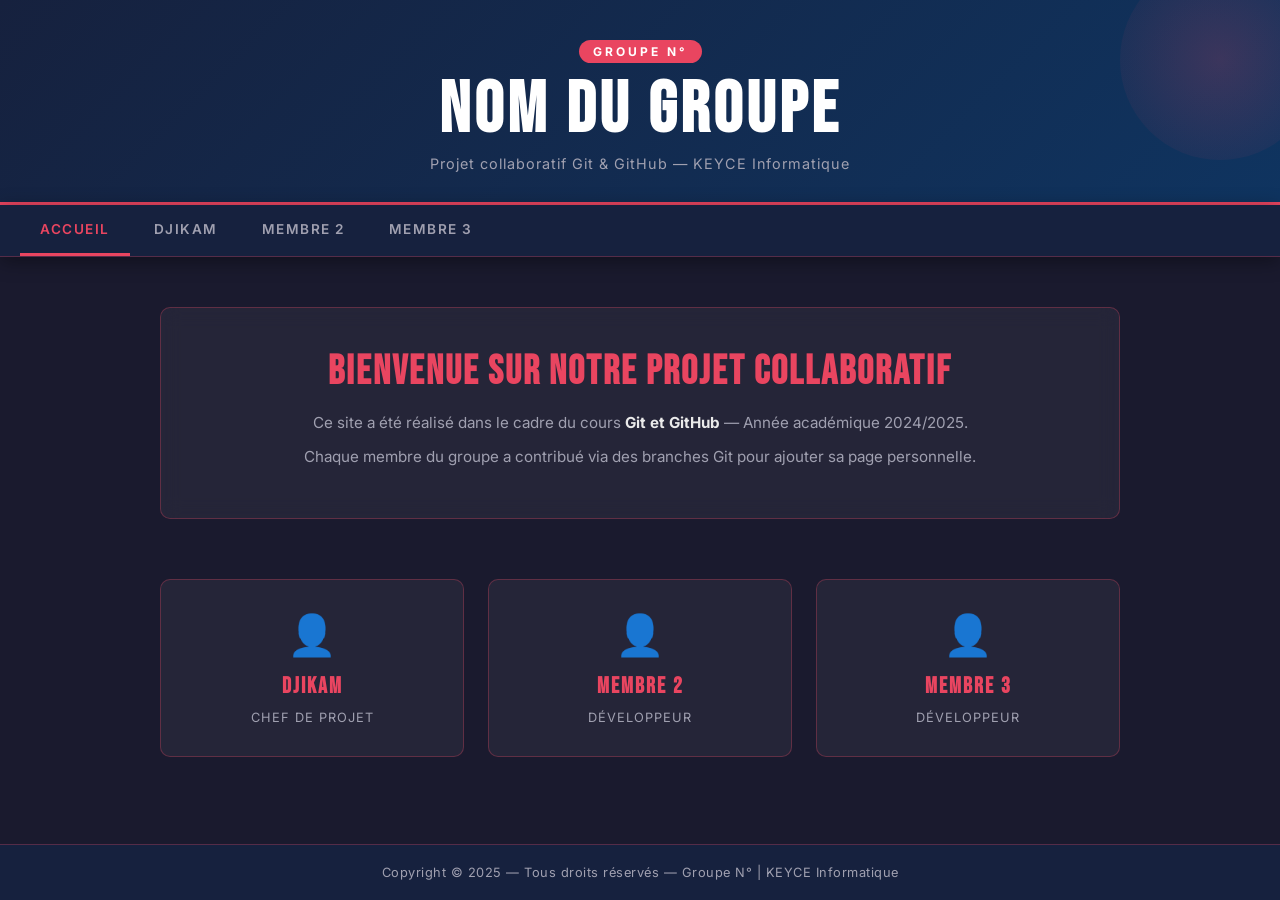
==== index.html @ ec3c6b1c "feat: initialisation du projet - structure de base" ====
<!DOCTYPE html>
<html lang="fr">
<head>
  <meta charset="UTF-8" />
  <meta name="viewport" content="width=device-width, initial-scale=1.0"/>
  <title>GROUPE N° — Projet Git</title>
  <link rel="stylesheet" href="Style.css" />
  <link href="https://fonts.googleapis.com/css2?family=Bebas+Neue&family=Inter:wght@300;400;600&display=swap" rel="stylesheet"/>
</head>
<body>

  <header>
    <div class="header-inner">
      <span class="groupe-badge">GROUPE N°</span>
      <h1 class="titre-groupe">NOM DU GROUPE</h1>
      <p class="subtitle">Projet collaboratif Git & GitHub — KEYCE Informatique</p>
    </div>
  </header>

  <nav class="navbar">
    <ul>
      <li><a href="index.html" class="active">Accueil</a></li>
      <li><a href="DJIKAM.html">DJIKAM</a></li>
      <li><a href="MEMBRE2.html">MEMBRE 2</a></li>
      <li><a href="MEMBRE3.html">MEMBRE 3</a></li>
    </ul>
  </nav>

  <main class="contenu">
    <section class="hero">
      <h2>Bienvenue sur notre projet collaboratif</h2>
      <p>Ce site a été réalisé dans le cadre du cours <strong>Git et GitHub</strong> — Année académique 2024/2025.</p>
      <p>Chaque membre du groupe a contribué via des branches Git pour ajouter sa page personnelle.</p>
    </section>

    <section class="membres-grid">
      <a href="DJIKAM.html" class="membre-card">
        <div class="card-icon">👤</div>
        <h3>DJIKAM</h3>
        <span>Chef de projet</span>
      </a>
      <a href="MEMBRE2.html" class="membre-card">
        <div class="card-icon">👤</div>
        <h3>MEMBRE 2</h3>
        <span>Développeur</span>
      </a>
      <a href="MEMBRE3.html" class="membre-card">
        <div class="card-icon">👤</div>
        <h3>MEMBRE 3</h3>
        <span>Développeur</span>
      </a>
    </section>
  </main>

  <footer>
    <p>Copyright &copy; 2025 — Tous droits réservés — Groupe N° | KEYCE Informatique</p>
  </footer>

</body>
</html>
---- Style.css ----
/* ===========================
   STYLE.CSS — Projet Git KEYCE
   Groupe N° — 2024/2025
   =========================== */

@import url('https://fonts.googleapis.com/css2?family=Bebas+Neue&family=Inter:wght@300;400;600;700&display=swap');

:root {
  --primary: #1a1a2e;
  --secondary: #16213e;
  --accent: #e94560;
  --accent2: #0f3460;
  --text: #eaeaea;
  --text-muted: #a0a0b0;
  --card-bg: rgba(255,255,255,0.05);
  --border: rgba(233,69,96,0.3);
  --radius: 10px;
}

* {
  margin: 0;
  padding: 0;
  box-sizing: border-box;
}

body {
  font-family: 'Inter', sans-serif;
  background-color: var(--primary);
  color: var(--text);
  min-height: 100vh;
  display: flex;
  flex-direction: column;
}

/* ---- HEADER ---- */
header {
  background: linear-gradient(135deg, var(--secondary) 0%, var(--accent2) 100%);
  border-bottom: 3px solid var(--accent);
  padding: 40px 20px 30px;
  text-align: center;
  position: relative;
  overflow: hidden;
}

header::before {
  content: '';
  position: absolute;
  top: -40px; right: -40px;
  width: 200px; height: 200px;
  background: radial-gradient(circle, rgba(233,69,96,0.2), transparent);
  border-radius: 50%;
}

.header-inner {
  position: relative;
  z-index: 1;
}

.groupe-badge {
  display: inline-block;
  background: var(--accent);
  color: #fff;
  font-size: 0.75rem;
  font-weight: 700;
  letter-spacing: 3px;
  text-transform: uppercase;
  padding: 4px 14px;
  border-radius: 20px;
  margin-bottom: 12px;
}

.titre-groupe {
  font-family: 'Bebas Neue', sans-serif;
  font-size: clamp(2.5rem, 6vw, 4.5rem);
  letter-spacing: 4px;
  color: #fff;
  line-height: 1;
}

.subtitle {
  color: var(--text-muted);
  font-size: 0.9rem;
  margin-top: 8px;
  letter-spacing: 1px;
}

/* ---- NAVBAR ---- */
.navbar {
  background: var(--secondary);
  border-bottom: 1px solid var(--border);
  padding: 0 20px;
  position: sticky;
  top: 0;
  z-index: 100;
  box-shadow: 0 4px 20px rgba(0,0,0,0.4);
}

.navbar ul {
  list-style: none;
  display: flex;
  gap: 4px;
  overflow-x: auto;
}

.navbar ul li a {
  display: block;
  color: var(--text-muted);
  text-decoration: none;
  font-size: 0.85rem;
  font-weight: 600;
  letter-spacing: 1.5px;
  text-transform: uppercase;
  padding: 16px 20px;
  transition: color 0.2s, border-bottom 0.2s;
  border-bottom: 3px solid transparent;
  white-space: nowrap;
}

.navbar ul li a:hover,
.navbar ul li a.active {
  color: var(--accent);
  border-bottom: 3px solid var(--accent);
}

/* ---- MAIN ---- */
main.contenu {
  flex: 1;
  max-width: 1000px;
  width: 100%;
  margin: 0 auto;
  padding: 50px 20px;
}

.hero {
  text-align: center;
  margin-bottom: 60px;
  padding: 40px;
  background: var(--card-bg);
  border: 1px solid var(--border);
  border-radius: var(--radius);
  backdrop-filter: blur(10px);
}

.hero h2 {
  font-family: 'Bebas Neue', sans-serif;
  font-size: clamp(1.6rem, 4vw, 2.5rem);
  letter-spacing: 2px;
  color: var(--accent);
  margin-bottom: 14px;
}

.hero p {
  color: var(--text-muted);
  line-height: 1.7;
  font-size: 0.95rem;
  margin-bottom: 8px;
}

.hero p strong {
  color: var(--text);
}

/* ---- CARDS MEMBRES ---- */
.membres-grid {
  display: grid;
  grid-template-columns: repeat(auto-fit, minmax(220px, 1fr));
  gap: 24px;
}

.membre-card {
  background: var(--card-bg);
  border: 1px solid var(--border);
  border-radius: var(--radius);
  padding: 30px 20px;
  text-align: center;
  text-decoration: none;
  color: var(--text);
  transition: transform 0.25s, border-color 0.25s, box-shadow 0.25s;
  display: block;
}

.membre-card:hover {
  transform: translateY(-6px);
  border-color: var(--accent);
  box-shadow: 0 12px 30px rgba(233,69,96,0.2);
}

.card-icon {
  font-size: 2.5rem;
  margin-bottom: 14px;
}

.membre-card h3 {
  font-family: 'Bebas Neue', sans-serif;
  font-size: 1.4rem;
  letter-spacing: 2px;
  color: var(--accent);
  margin-bottom: 6px;
}

.membre-card span {
  font-size: 0.8rem;
  color: var(--text-muted);
  letter-spacing: 1px;
  text-transform: uppercase;
}

/* ---- FOOTER ---- */
footer {
  background: var(--secondary);
  border-top: 1px solid var(--border);
  text-align: center;
  padding: 20px;
  font-size: 0.8rem;
  color: var(--text-muted);
  letter-spacing: 0.5px;
}

/* ---- PAGE SECONDAIRE ---- */
.page-secondaire header .membre-nom {
  font-size: clamp(1.2rem, 3vw, 1.8rem);
  color: var(--accent);
  font-weight: 300;
  margin-top: 6px;
  letter-spacing: 2px;
}

.page-secondaire main.contenu {
  padding: 50px 20px;
}

.contenu-membre {
  background: var(--card-bg);
  border: 1px solid var(--border);
  border-radius: var(--radius);
  padding: 40px;
  margin-bottom: 30px;
}

.contenu-membre h2 {
  font-family: 'Bebas Neue', sans-serif;
  font-size: 1.8rem;
  letter-spacing: 2px;
  color: var(--accent);
  margin-bottom: 16px;
}

.contenu-membre p {
  color: var(--text-muted);
  line-height: 1.8;
  font-size: 0.95rem;
}

.btn-retour {
  display: inline-block;
  background: var(--accent);
  color: #fff;
  text-decoration: none;
  padding: 12px 28px;
  border-radius: 6px;
  font-size: 0.85rem;
  font-weight: 600;
  letter-spacing: 1.5px;
  text-transform: uppercase;
  transition: opacity 0.2s, transform 0.2s;
}

.btn-retour:hover {
  opacity: 0.85;
  transform: translateX(-3px);
}

/* ---- RESPONSIVE ---- */
@media (max-width: 600px) {
  .navbar ul {
    flex-wrap: nowrap;
    overflow-x: auto;
  }

  .hero {
    padding: 24px 16px;
  }

  .membres-grid {
    grid-template-columns: 1fr;
  }
}
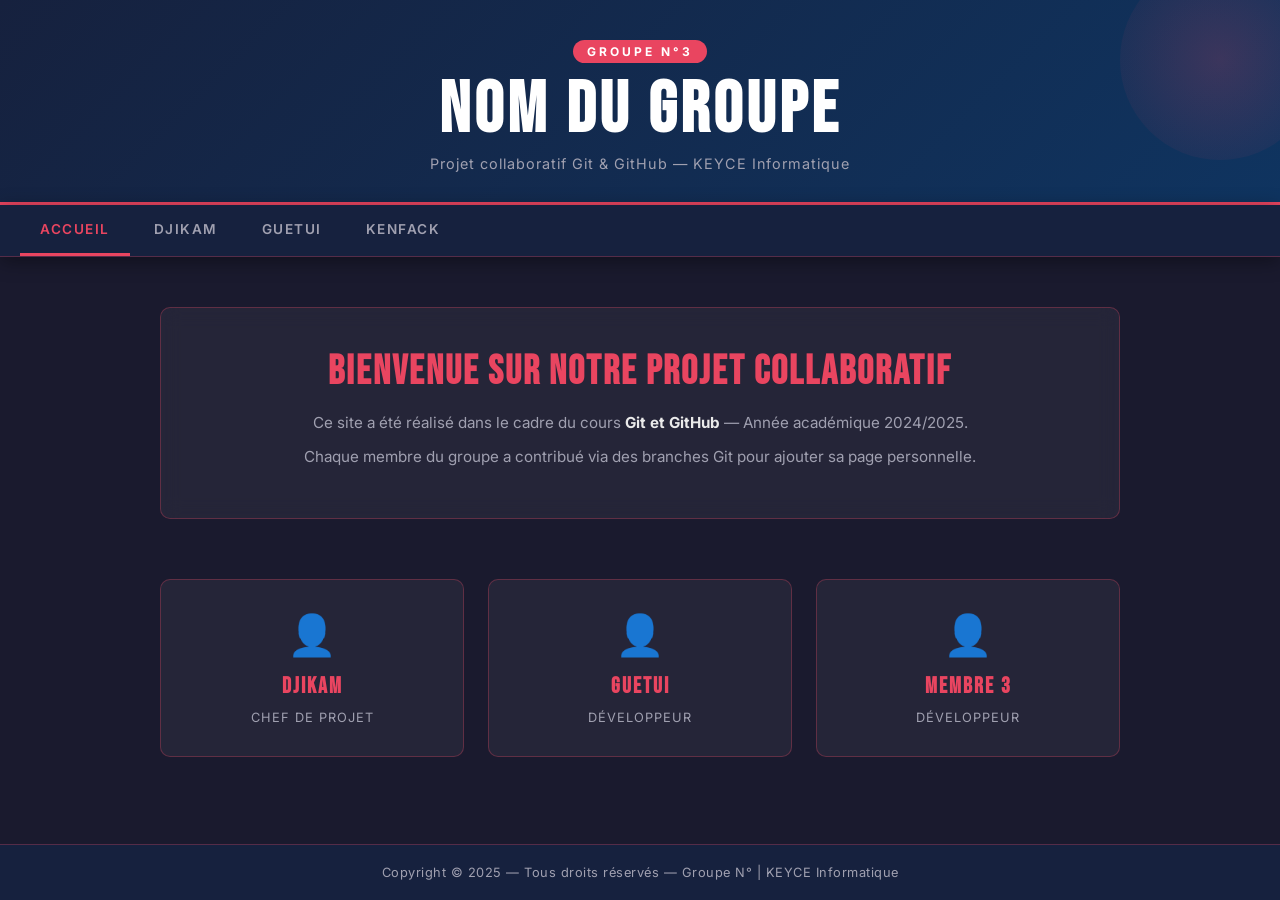
==== commit b15d4fa1: "feat: modification d erreur de noms et de num de groupe" ====
--- a/index.html
+++ b/index.html
@@ -3,7 +3,7 @@
 <head>
   <meta charset="UTF-8" />
   <meta name="viewport" content="width=device-width, initial-scale=1.0"/>
-  <title>GROUPE N° — Projet Git</title>
+  <title>GROUPE N°3 — Projet Git</title>
   <link rel="stylesheet" href="Style.css" />
   <link href="https://fonts.googleapis.com/css2?family=Bebas+Neue&family=Inter:wght@300;400;600&display=swap" rel="stylesheet"/>
 </head>
@@ -11,7 +11,7 @@
 
   <header>
     <div class="header-inner">
-      <span class="groupe-badge">GROUPE N°</span>
+      <span class="groupe-badge">GROUPE N°3</span>
       <h1 class="titre-groupe">NOM DU GROUPE</h1>
       <p class="subtitle">Projet collaboratif Git & GitHub — KEYCE Informatique</p>
     </div>
@@ -21,8 +21,8 @@
     <ul>
       <li><a href="index.html" class="active">Accueil</a></li>
       <li><a href="DJIKAM.html">DJIKAM</a></li>
-      <li><a href="MEMBRE2.html">MEMBRE 2</a></li>
-      <li><a href="MEMBRE3.html">MEMBRE 3</a></li>
+      <li><a href="GEUTUI.html">GUETUI</a></li>
+      <li><a href="KENFACK.html">KENFACK</a></li>
     </ul>
   </nav>
 
@@ -39,12 +39,12 @@
         <h3>DJIKAM</h3>
         <span>Chef de projet</span>
       </a>
-      <a href="MEMBRE2.html" class="membre-card">
+      <a href="GEUTUI.html" class="membre-card">
         <div class="card-icon">👤</div>
-        <h3>MEMBRE 2</h3>
+        <h3>GUETUI</h3>
         <span>Développeur</span>
       </a>
-      <a href="MEMBRE3.html" class="membre-card">
+      <a href="KENFACK.html" class="membre-card">
         <div class="card-icon">👤</div>
         <h3>MEMBRE 3</h3>
         <span>Développeur</span>
